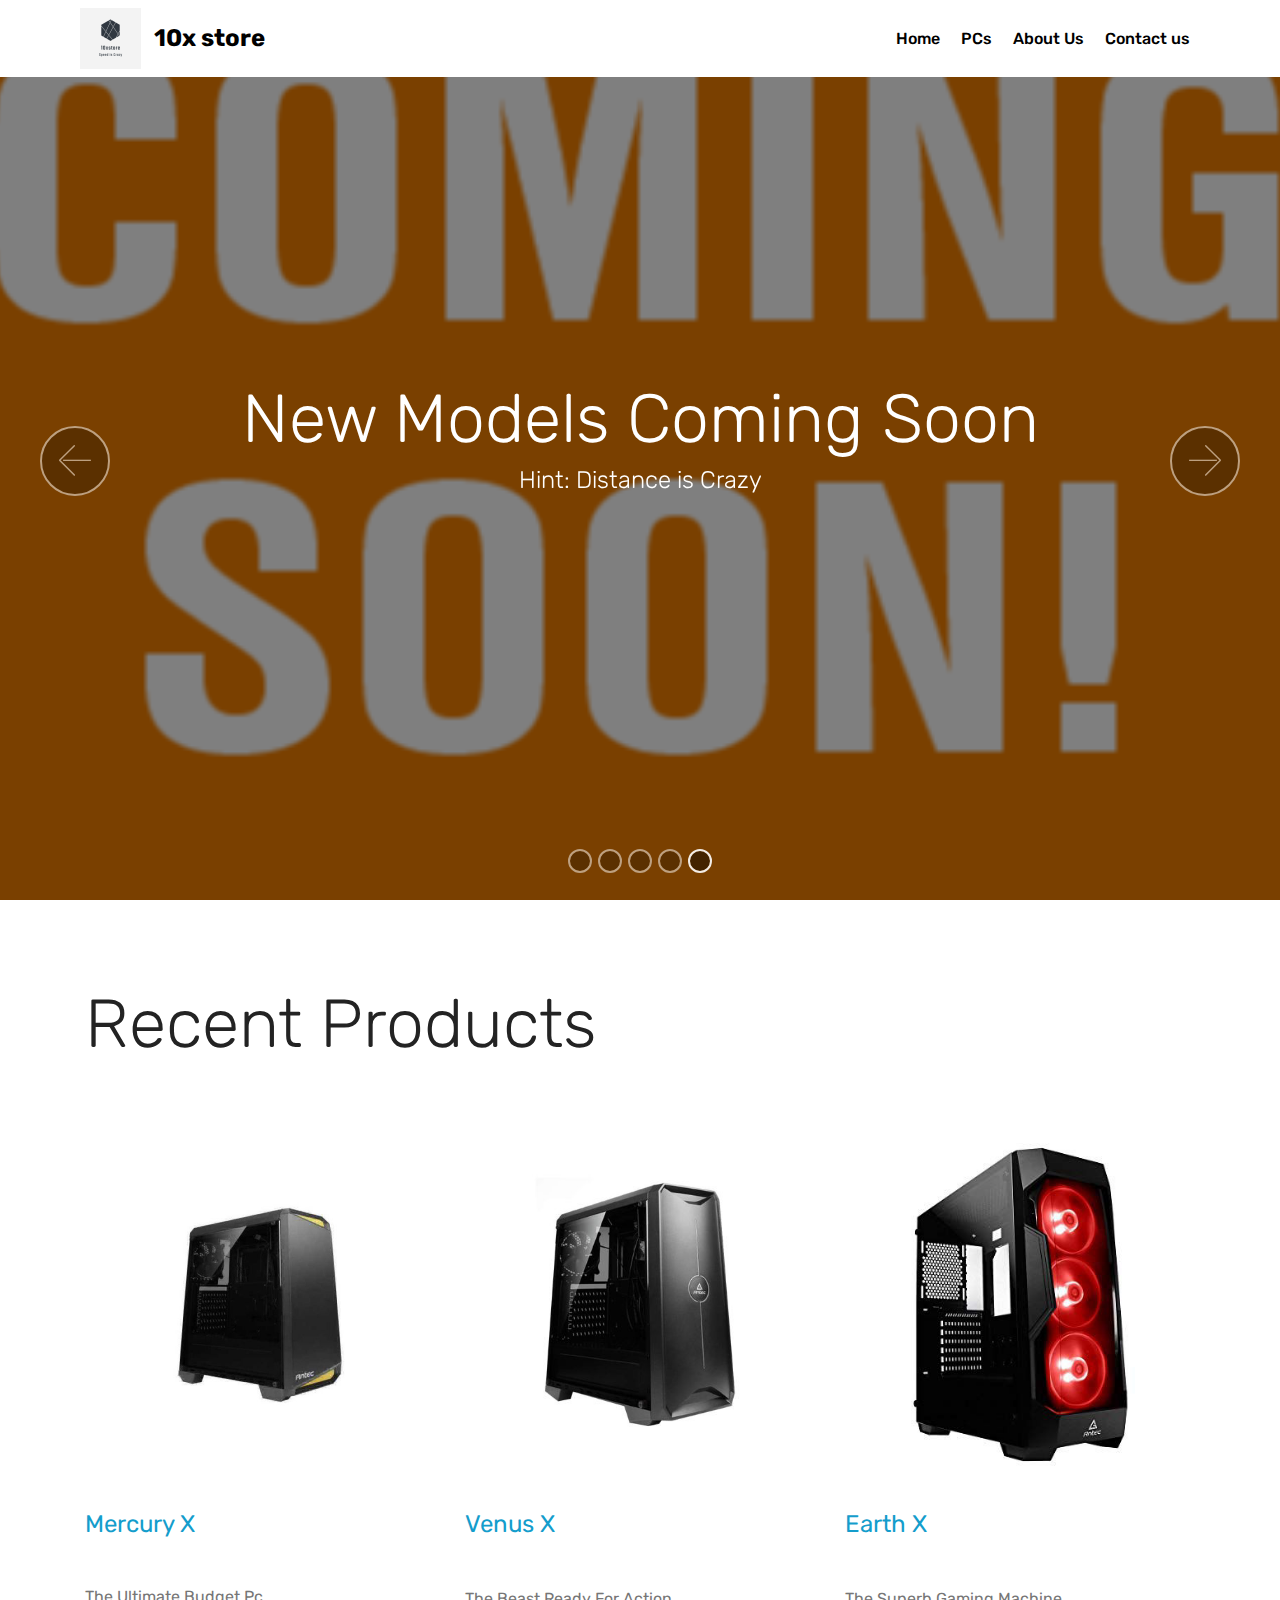
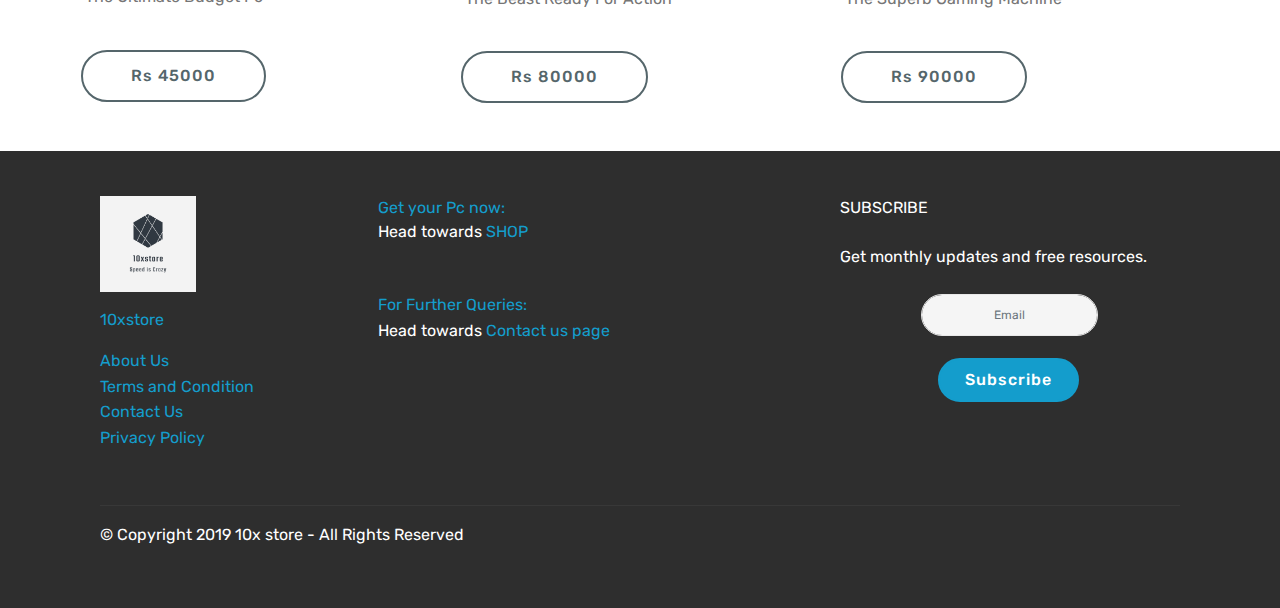
==== index.html @ 6cbdbdc9 "web1" ====
<!DOCTYPE html>
<html >
<head>
  <!-- Site made with Mobirise Website Builder v4.9.3, https://mobirise.com -->
  <meta charset="UTF-8">
  <meta http-equiv="X-UA-Compatible" content="IE=edge">
  <meta name="generator" content="Mobirise v4.9.3, mobirise.com">
  <meta name="viewport" content="width=device-width, initial-scale=1, minimum-scale=1">
  <link rel="shortcut icon" href="assets/images/logo-122x122.png" type="image/x-icon">
  <meta name="description" content="">
  <title>Home</title>
  <link rel="stylesheet" href="assets/web/assets/mobirise-icons/mobirise-icons.css">
  <link rel="stylesheet" href="assets/tether/tether.min.css">
  <link rel="stylesheet" href="assets/soundcloud-plugin/style.css">
  <link rel="stylesheet" href="assets/bootstrap/css/bootstrap.min.css">
  <link rel="stylesheet" href="assets/bootstrap/css/bootstrap-grid.min.css">
  <link rel="stylesheet" href="assets/bootstrap/css/bootstrap-reboot.min.css">
  <link rel="stylesheet" href="assets/dropdown/css/style.css">
  <link rel="stylesheet" href="assets/socicon/css/styles.css">
  <link rel="stylesheet" href="assets/theme/css/style.css">
  <link rel="stylesheet" href="assets/mobirise/css/mbr-additional.css" type="text/css">
  
  
  
</head>
<body>
  <section class="menu cid-ripRtc0VeC" once="menu" id="menu2-g">

    

    <nav class="navbar navbar-expand beta-menu navbar-dropdown align-items-center navbar-fixed-top navbar-toggleable-sm">
        <button class="navbar-toggler navbar-toggler-right" type="button" data-toggle="collapse" data-target="#navbarSupportedContent" aria-controls="navbarSupportedContent" aria-expanded="false" aria-label="Toggle navigation">
            <div class="hamburger">
                <span></span>
                <span></span>
                <span></span>
                <span></span>
            </div>
        </button>
        <div class="menu-logo">
            <div class="navbar-brand">
                <span class="navbar-logo">
                    
                        <img src="assets/images/logo-122x122.png" alt="Mobirise" title="" style="height: 3.8rem;">
                    
                </span>
                <span class="navbar-caption-wrap"><a class="navbar-caption text-black display-5" href="index.html">10x store</a></span>
            </div>
        </div>
        <div class="collapse navbar-collapse" id="navbarSupportedContent">
            <ul class="navbar-nav nav-dropdown nav-right" data-app-modern-menu="true"><li class="nav-item"><a class="nav-link link text-black display-4" href="index.html">Home</a></li><li class="nav-item"><a class="nav-link link text-black display-4" href="page6.html" target="_blank">PCs</a></li>
                <li class="nav-item">
                    <a class="nav-link link text-black display-4" href="page5.html" target="_blank">
                        About Us
                    </a>
                </li><li class="nav-item"><a class="nav-link link text-black display-4" href="page1.html" target="_blank">Contact us</a></li></ul>
            
        </div>
    </nav>
</section>

<section class="engine"><a href="https://mobirise.info/k">develop free website</a></section><section class="carousel slide cid-ripaLU50Ka" data-interval="false" id="slider1-1">

    

    <div class="full-screen"><div class="mbr-slider slide carousel" data-pause="true" data-keyboard="false" data-ride="false" data-interval="false"><ol class="carousel-indicators"><li data-app-prevent-settings="" data-target="#slider1-1" data-slide-to="0"></li><li data-app-prevent-settings="" data-target="#slider1-1" data-slide-to="1"></li><li data-app-prevent-settings="" data-target="#slider1-1" data-slide-to="2"></li><li data-app-prevent-settings="" data-target="#slider1-1" data-slide-to="3"></li><li data-app-prevent-settings="" data-target="#slider1-1" class=" active" data-slide-to="4"></li></ol><div class="carousel-inner" role="listbox"><div class="carousel-item slider-fullscreen-image" data-bg-video-slide="false" style="background-image: url(assets/images/mbr-1920x1826.jpg);"><div class="container container-slide"><div class="image_wrapper"><div class="mbr-overlay"></div><img src="assets/images/mbr-1920x1826.jpg"><div class="carousel-caption justify-content-center"><div class="col-10 align-center"><h2 class="mbr-fonts-style display-1">100% Satisfaction</h2><p class="lead mbr-text mbr-fonts-style display-5">We Satisfy You With The Best Of Us</p></div></div></div></div></div><div class="carousel-item slider-fullscreen-image" data-bg-video-slide="false" style="background-image: url(assets/images/61mbv4omt0l.-sx425-1-425x425.jpg);"><div class="container container-slide"><div class="image_wrapper"><div class="mbr-overlay"></div><img src="assets/images/61mbv4omt0l.-sx425-1-425x425.jpg"><div class="carousel-caption justify-content-center"><div class="col-10 align-left"><h2 class="mbr-fonts-style display-1">Earth X</h2><p class="lead mbr-text mbr-fonts-style display-5">The Superb Gaming Machine<br></p></div></div></div></div></div><div class="carousel-item slider-fullscreen-image" data-bg-video-slide="false" style="background-image: url(assets/images/nx100-3-600x600.jpg);"><div class="container container-slide"><div class="image_wrapper"><div class="mbr-overlay"></div><img src="assets/images/nx100-3-600x600.jpg"><div class="carousel-caption justify-content-center"><div class="col-10 align-right"><h2 class="mbr-fonts-style display-1">Mercury X</h2><p class="lead mbr-text mbr-fonts-style display-5">The Ultimate Budget Pc</p></div></div></div></div></div><div class="carousel-item slider-fullscreen-image" data-bg-video-slide="false" style="background-image: url(assets/images/nx200-1-500x500.jpg);"><div class="container container-slide"><div class="image_wrapper"><div class="mbr-overlay"></div><img src="assets/images/nx200-1-500x500.jpg"><div class="carousel-caption justify-content-center"><div class="col-10 align-center"><h2 class="mbr-fonts-style display-1">Venus X</h2><p class="lead mbr-text mbr-fonts-style display-5">The Beast Ready For Action</p></div></div></div></div></div><div class="carousel-item slider-fullscreen-image active" data-bg-video-slide="false" style="background-image: url(assets/images/image-coming-soon-1-475x475.png);"><div class="container container-slide"><div class="image_wrapper"><div class="mbr-overlay"></div><img src="assets/images/image-coming-soon-1-475x475.png"><div class="carousel-caption justify-content-center"><div class="col-10 align-center"><h2 class="mbr-fonts-style display-1">New Models Coming Soon</h2><p class="lead mbr-text mbr-fonts-style display-5">Hint: Distance is Crazy</p></div></div></div></div></div></div><a data-app-prevent-settings="" class="carousel-control carousel-control-prev" role="button" data-slide="prev" href="#slider1-1"><span aria-hidden="true" class="mbri-left mbr-iconfont"></span><span class="sr-only">Previous</span></a><a data-app-prevent-settings="" class="carousel-control carousel-control-next" role="button" data-slide="next" href="#slider1-1"><span aria-hidden="true" class="mbri-right mbr-iconfont"></span><span class="sr-only">Next</span></a></div></div>

</section>

<section class="services1 cid-ripUjF4jn1" id="services1-j">
    <!---->
    
    <!---->
    <!--Overlay-->
    
    <!--Container-->
    <div class="container">
        <div class="row justify-content-center">
            <!--Titles-->
            <div class="title pb-5 col-12">
                <h2 class="align-left pb-3 mbr-fonts-style display-1">Recent Products</h2>
                
            </div>
            <!--Card-1-->
            <div class="card col-12 col-md-6 col-lg-4">
                <div class="card-wrapper">
                    <div class="card-img">
                        <img src="assets/images/antec-nx100-atx-gaming-case-with-window-no-psu-12cm-rear-fan-black-yellow-highlights-700x700.jpg" alt="Mobirise" title="">
                    </div>
                    <div class="card-box pb-md-5">
                        <h4 class="card-title mbr-fonts-style display-5"><a href="page7.html">Mercury X</a><br><div><br></div></h4>
                        <p class="mbr-text mbr-fonts-style display-7">The Ultimate Budget Pc</p>
                        <!--Btn-->
                        <div class="mbr-section-btn align-left"><a href="page7.html" class="btn btn-warning-outline display-4">Rs 45000</a></div>
                    </div>
                </div>
            </div>
            <!--Card-2-->
            <div class="card col-12 col-md-6 col-lg-4">
                <div class="card-wrapper">
                    <div class="card-img">
                        <img src="assets/images/nx200-500x500.jpg" alt="Mobirise" title="">
                    </div>
                    <div class="card-box pb-md-5">
                        <h4 class="card-title mbr-fonts-style display-5"><a href="page13.html">Venus&nbsp;X</a></h4>
                        <p class="mbr-text mbr-fonts-style display-7"><br>The Beast Ready For Action</p>
                        <!--Btn-->
                        <div class="mbr-section-btn align-left"><a href="page13.html" class="btn btn-warning-outline display-4">Rs 80000</a></div>
                    </div>
                </div>
            </div>
            <!--Card-3-->
            <div class="card col-12 col-md-6 col-lg-4 last-child">
                <div class="card-wrapper">
                    <div class="card-img">
                        <img src="assets/images/61mbv4omt0l.-sx425-425x425.jpg" alt="Mobirise" title="">
                    </div>
                    <div class="card-box">
                        <h4 class="card-title mbr-fonts-style display-5"><a href="page14.html">Earth X</a></h4>
                        <p class="mbr-text mbr-fonts-style display-7"><br>The Superb Gaming Machine<br></p>
                        <!--Btn-->
                        <div class="mbr-section-btn align-left"><a href="page14.html" class="btn btn-warning-outline display-4">Rs 90000</a></div>
                    </div>
                </div>
            </div>
            <!--Card-4-->
            
        </div>
    </div>
</section>

<section class="footer4 cid-riCnZONbBT" id="footer4-2q">

    

    

    <div class="container">
        <div class="media-container-row content mbr-white">
            <div class="col-md-3 col-sm-4">
                <div class="mb-3 img-logo">
                    
                        <img src="assets/images/logo-172x172.png" alt="Mobirise" title="">
                    
                </div>
                <p class="mb-3 mbr-fonts-style foot-title display-7"><a href="index.html">10xstore</a></p>
                <p class="mbr-text mbr-fonts-style mbr-links-column display-7">
                    <a href="#" class="text-primary">About Us</a>
                    <br><a href="page2.html" class="text-primary">Terms and Condition</a>&nbsp;<br><a href="page1.html" class="text-primary">Contact Us</a><br><a href="page3.html" class="text-white"></a><a href="page3.html" class="text-primary">Privacy Policy</a></p>
            </div>
            <div class="col-md-4 col-sm-8">
                <p class="mb-4 foot-title mbr-fonts-style display-7"><a href="page6.html">Get your Pc now:</a><br>Head towards <a href="page6.html">SHOP&nbsp;</a><br><br></p>
                <p class="mbr-text mbr-fonts-style foot-text display-7"><a href="page1.html">For Further Queries:</a><br>Head towards <a href="page1.html">Contact us page</a></p>
            </div>
            <div class="col-md-4 offset-md-1 col-sm-12">
                <p class="mb-4 foot-title mbr-fonts-style display-7">
                    SUBSCRIBE
                </p>
                <p class="mbr-text mbr-fonts-style form-text display-7">
                    Get monthly updates and free resources.
                </p>
                <div class="media-container-column" data-form-type="formoid">
                    <div data-form-alert="" hidden="" class="align-center">Thanks for filling out the form!</div>

                    <form class="form-inline" action="https://mobirise.com/" method="post" data-form-title="Mobirise Form">
                        <input type="hidden" value="MrksA2bCjnc/pIGw3TuJ0Wx7PRki6qG12O8/eAky858NCOwyF0fdUaMY1ELigt2SjWTyFvlMOuxyJBgkO18YEoGz7yU5rEmIojloLIiLrNA5shUG7Cukjl9IaC0c4ImL" data-form-email="true">
                        <div class="form-group">
                            <input type="email" class="form-control input-sm input-inverse my-2" name="email" required="" data-form-field="Email" placeholder="Email" id="email-footer4-2q">
                        </div>
                        <div class="input-group-btn m-2">
                            <button href="" class="btn btn-primary display-4" type="submit" role="button">Subscribe</button>
                        </div>
                    </form>
                </div>
                <p class="mb-4 mbr-fonts-style foot-title display-7"><br><br></p>
                
            </div>
        </div>
        <div class="footer-lower">
            <div class="media-container-row">
                <div class="col-sm-12">
                    <hr>
                </div>
            </div>
            <div class="media-container-row mbr-white">
                <div class="col-sm-12 copyright">
                    <p class="mbr-text mbr-fonts-style display-7">
                        © Copyright 2019 10x store - All Rights Reserved
                    </p>
                </div>
            </div>
        </div>
    </div>
</section>


  <script src="assets/web/assets/jquery/jquery.min.js"></script>
  <script src="assets/popper/popper.min.js"></script>
  <script src="assets/tether/tether.min.js"></script>
  <script src="assets/bootstrap/js/bootstrap.min.js"></script>
  <script src="assets/touchswipe/jquery.touch-swipe.min.js"></script>
  <script src="assets/dropdown/js/script.min.js"></script>
  <script src="assets/ytplayer/jquery.mb.ytplayer.min.js"></script>
  <script src="assets/vimeoplayer/jquery.mb.vimeo_player.js"></script>
  <script src="assets/smoothscroll/smooth-scroll.js"></script>
  <script src="assets/bootstrapcarouselswipe/bootstrap-carousel-swipe.js"></script>
  <script src="assets/theme/js/script.js"></script>
  <script src="assets/slidervideo/script.js"></script>
  <script src="assets/formoid/formoid.min.js"></script>
  
  
</body>
</html>
---- assets/web/assets/mobirise-icons/mobirise-icons.css ----
@font-face {
  font-family: 'MobiriseIcons';
  src:  url('mobirise-icons.eot?spat4u');
  src:  url('mobirise-icons.eot?spat4u#iefix') format('embedded-opentype'),
    url('mobirise-icons.ttf?spat4u') format('truetype'),
    url('mobirise-icons.woff?spat4u') format('woff'),
    url('mobirise-icons.svg?spat4u#MobiriseIcons') format('svg');
  font-weight: normal;
  font-style: normal;
}

[class^="mbri-"], [class*=" mbri-"] {
  /* use !important to prevent issues with browser extensions that change fonts */
  font-family: MobiriseIcons !important;
  speak: none;
  font-style: normal;
  font-weight: normal;
  font-variant: normal;
  text-transform: none;
  line-height: 1;

  /* Better Font Rendering =========== */
  -webkit-font-smoothing: antialiased;
  -moz-osx-font-smoothing: grayscale;
}

.mbri-add-submenu:before {
  content: "\e900";
}
.mbri-alert:before {
  content: "\e901";
}
.mbri-align-center:before {
  content: "\e902";
}
.mbri-align-justify:before {
  content: "\e903";
}
.mbri-align-left:before {
  content: "\e904";
}
.mbri-align-right:before {
  content: "\e905";
}
.mbri-android:before {
  content: "\e906";
}
.mbri-apple:before {
  content: "\e907";
}
.mbri-arrow-down:before {
  content: "\e908";
}
.mbri-arrow-next:before {
  content: "\e909";
}
.mbri-arrow-prev:before {
  content: "\e90a";
}
.mbri-arrow-up:before {
  content: "\e90b";
}
.mbri-bold:before {
  content: "\e90c";
}
.mbri-bookmark:before {
  content: "\e90d";
}
.mbri-bootstrap:before {
  content: "\e90e";
}
.mbri-briefcase:before {
  content: "\e90f";
}
.mbri-browse:before {
  content: "\e910";
}
.mbri-bulleted-list:before {
  content: "\e911";
}
.mbri-calendar:before {
  content: "\e912";
}
.mbri-camera:before {
  content: "\e913";
}
.mbri-cart-add:before {
  content: "\e914";
}
.mbri-cart-full:before {
  content: "\e915";
}
.mbri-cash:before {
  content: "\e916";
}
.mbri-change-style:before {
  content: "\e917";
}
.mbri-chat:before {
  content: "\e918";
}
.mbri-clock:before {
  content: "\e919";
}
.mbri-close:before {
  content: "\e91a";
}
.mbri-cloud:before {
  content: "\e91b";
}
.mbri-code:before {
  content: "\e91c";
}
.mbri-contact-form:before {
  content: "\e91d";
}
.mbri-credit-card:before {
  content: "\e91e";
}
.mbri-cursor-click:before {
  content: "\e91f";
}
.mbri-cust-feedback:before {
  content: "\e920";
}
.mbri-database:before {
  content: "\e921";
}
.mbri-delivery:before {
  content: "\e922";
}
.mbri-desktop:before {
  content: "\e923";
}
.mbri-devices:before {
  content: "\e924";
}
.mbri-down:before {
  content: "\e925";
}
.mbri-download:before {
  content: "\e989";
}
.mbri-drag-n-drop:before {
  content: "\e927";
}
.mbri-drag-n-drop2:before {
  content: "\e928";
}
.mbri-edit:before {
  content: "\e929";
}
.mbri-edit2:before {
  content: "\e92a";
}
.mbri-error:before {
  content: "\e92b";
}
.mbri-extension:before {
  content: "\e92c";
}
.mbri-features:before {
  content: "\e92d";
}
.mbri-file:before {
  content: "\e92e";
}
.mbri-flag:before {
  content: "\e92f";
}
.mbri-folder:before {
  content: "\e930";
}
.mbri-gift:before {
  content: "\e931";
}
.mbri-github:before {
  content: "\e932";
}
.mbri-globe:before {
  content: "\e933";
}
.mbri-globe-2:before {
  content: "\e934";
}
.mbri-growing-chart:before {
  content: "\e935";
}
.mbri-hearth:before {
  content: "\e936";
}
.mbri-help:before {
  content: "\e937";
}
.mbri-home:before {
  content: "\e938";
}
.mbri-hot-cup:before {
  content: "\e939";
}
.mbri-idea:before {
  content: "\e93a";
}
.mbri-image-gallery:before {
  content: "\e93b";
}
.mbri-image-slider:before {
  content: "\e93c";
}
.mbri-info:before {
  content: "\e93d";
}
.mbri-italic:before {
  content: "\e93e";
}
.mbri-key:before {
  content: "\e93f";
}
.mbri-laptop:before {
  content: "\e940";
}
.mbri-layers:before {
  content: "\e941";
}
.mbri-left-right:before {
  content: "\e942";
}
.mbri-left:before {
  content: "\e943";
}
.mbri-letter:before {
  content: "\e944";
}
.mbri-like:before {
  content: "\e945";
}
.mbri-link:before {
  content: "\e946";
}
.mbri-lock:before {
  content: "\e947";
}
.mbri-login:before {
  content: "\e948";
}
.mbri-logout:before {
  content: "\e949";
}
.mbri-magic-stick:before {
  content: "\e94a";
}
.mbri-map-pin:before {
  content: "\e94b";
}
.mbri-menu:before {
  content: "\e94c";
}
.mbri-mobile:before {
  content: "\e94d";
}
.mbri-mobile2:before {
  content: "\e94e";
}
.mbri-mobirise:before {
  content: "\e94f";
}
.mbri-more-horizontal:before {
  content: "\e950";
}
.mbri-more-vertical:before {
  content: "\e951";
}
.mbri-music:before {
  content: "\e952";
}
.mbri-new-file:before {
  content: "\e953";
}
.mbri-numbered-list:before {
  content: "\e954";
}
.mbri-opened-folder:before {
  content: "\e955";
}
.mbri-pages:before {
  content: "\e956";
}
.mbri-paper-plane:before {
  content: "\e957";
}
.mbri-paperclip:before {
  content: "\e958";
}
.mbri-photo:before {
  content: "\e959";
}
.mbri-photos:before {
  content: "\e95a";
}
.mbri-pin:before {
  content: "\e95b";
}
.mbri-play:before {
  content: "\e95c";
}
.mbri-plus:before {
  content: "\e95d";
}
.mbri-preview:before {
  content: "\e95e";
}
.mbri-print:before {
  content: "\e95f";
}
.mbri-protect:before {
  content: "\e960";
}
.mbri-question:before {
  content: "\e961";
}
.mbri-quote-left:before {
  content: "\e962";
}
.mbri-quote-right:before {
  content: "\e963";
}
.mbri-refresh:before {
  content: "\e964";
}
.mbri-responsive:before {
  content: "\e965";
}
.mbri-right:before {
  content: "\e966";
}
.mbri-rocket:before {
  content: "\e967";
}
.mbri-sad-face:before {
  content: "\e968";
}
.mbri-sale:before {
  content: "\e969";
}
.mbri-save:before {
  content: "\e96a";
}
.mbri-search:before {
  content: "\e96b";
}
.mbri-setting:before {
  content: "\e96c";
}
.mbri-setting2:before {
  content: "\e96d";
}
.mbri-setting3:before {
  content: "\e96e";
}
.mbri-share:before {
  content: "\e96f";
}
.mbri-shopping-bag:before {
  content: "\e970";
}
.mbri-shopping-basket:before {
  content: "\e971";
}
.mbri-shopping-cart:before {
  content: "\e972";
}
.mbri-sites:before {
  content: "\e973";
}
.mbri-smile-face:before {
  content: "\e974";
}
.mbri-speed:before {
  content: "\e975";
}
.mbri-star:before {
  content: "\e976";
}
.mbri-success:before {
  content: "\e977";
}
.mbri-sun:before {
  content: "\e978";
}
.mbri-sun2:before {
  content: "\e979";
}
.mbri-tablet:before {
  content: "\e97a";
}
.mbri-tablet-vertical:before {
  content: "\e97b";
}
.mbri-target:before {
  content: "\e97c";
}
.mbri-timer:before {
  content: "\e97d";
}
.mbri-to-ftp:before {
  content: "\e97e";
}
.mbri-to-local-drive:before {
  content: "\e97f";
}
.mbri-touch-swipe:before {
  content: "\e980";
}
.mbri-touch:before {
  content: "\e981";
}
.mbri-trash:before {
  content: "\e982";
}
.mbri-underline:before {
  content: "\e983";
}
.mbri-unlink:before {
  content: "\e984";
}
.mbri-unlock:before {
  content: "\e985";
}
.mbri-up-down:before {
  content: "\e986";
}
.mbri-up:before {
  content: "\e987";
}
.mbri-update:before {
  content: "\e988";
}
.mbri-upload:before {
 content: "\e926"; 
}
.mbri-user:before {
  content: "\e98a";
}
.mbri-user2:before {
  content: "\e98b";
}
.mbri-users:before {
  content: "\e98c";
}
.mbri-video:before {
  content: "\e98d";
}
.mbri-video-play:before {
  content: "\e98e";
}
.mbri-watch:before {
  content: "\e98f";
}
.mbri-website-theme:before {
  content: "\e990";
}
.mbri-wifi:before {
  content: "\e991";
}
.mbri-windows:before {
  content: "\e992";
}
.mbri-zoom-out:before {
  content: "\e993";
}
.mbri-redo:before {
  content: "\e994";
}
.mbri-undo:before {
  content: "\e995";
}
---- assets/soundcloud-plugin/style.css ----
.addons-container {
  position: relative;
  margin-left: auto;
  margin-right: auto;
  padding-right: 15px;
  padding-left: 15px; }
  @media (min-width: 576px) {
    .addons-container {
      padding-right: 15px;
      padding-left: 15px; } }
  @media (min-width: 768px) {
    .addons-container {
      padding-right: 15px;
      padding-left: 15px; } }
  @media (min-width: 992px) {
    .addons-container {
      padding-right: 15px;
      padding-left: 15px; } }
  @media (min-width: 1200px) {
    .addons-container {
      padding-right: 15px;
      padding-left: 15px; } }
  @media (min-width: 576px) {
    .addons-container {
      width: 540px;
      max-width: 100%; } }
  @media (min-width: 768px) {
    .addons-container {
      width: 720px;
      max-width: 100%; } }
  @media (min-width: 992px) {
    .addons-container {
      width: 960px;
      max-width: 100%; } }
  @media (min-width: 1200px) {
    .addons-container {
      width: 1140px;
      max-width: 100%; } }

.addons-container-inner{
    position: relative;
    width: 100%;
    min-height: 1px;
    padding-right: 15px;
    padding-left: 15px;
}
@media (min-width: 567px) {
    .addons-container-inner{
        -ms-flex: 0 0 66.666667%;
        flex: 0 0 66.666667%;
        max-width: 66.666667%;
    }
}
.addons-row{
    display: flex;
    justify-content:center;
}
---- assets/dropdown/css/style.css ----
.navbar-dropdown {
  left: 0;
  padding: 0;
  position: absolute;
  right: 0;
  top: 0;
  transition: all 0.45s ease;
  z-index: 1030;
  background: #282828; }
  .navbar-dropdown .navbar-logo {
    margin-right: 0.8rem;
    transition: margin 0.3s ease-in-out;
    vertical-align: middle; }
    .navbar-dropdown .navbar-logo img {
      height: 3.125rem;
      transition: all 0.3s ease-in-out; }
    .navbar-dropdown .navbar-logo.mbr-iconfont {
      font-size: 3.125rem;
      line-height: 3.125rem; }
  .navbar-dropdown .navbar-caption {
    font-weight: 700;
    white-space: normal;
    vertical-align: -4px;
    line-height: 3.125rem !important; }
    .navbar-dropdown .navbar-caption, .navbar-dropdown .navbar-caption:hover {
      color: inherit;
      text-decoration: none; }
  .navbar-dropdown .mbr-iconfont + .navbar-caption {
    vertical-align: -1px; }
  .navbar-dropdown.navbar-fixed-top {
    position: fixed; }
  .navbar-dropdown .navbar-brand span {
    vertical-align: -4px; }
  .navbar-dropdown.bg-color.transparent {
    background: none; }
  .navbar-dropdown.navbar-short .navbar-brand {
    padding: 0.625rem 0; }
    .navbar-dropdown.navbar-short .navbar-brand span {
      vertical-align: -1px; }
  .navbar-dropdown.navbar-short .navbar-caption {
    line-height: 2.375rem !important;
    vertical-align: -2px; }
  .navbar-dropdown.navbar-short .navbar-logo {
    margin-right: 0.5rem; }
    .navbar-dropdown.navbar-short .navbar-logo img {
      height: 2.375rem; }
    .navbar-dropdown.navbar-short .navbar-logo.mbr-iconfont {
      font-size: 2.375rem;
      line-height: 2.375rem; }
  .navbar-dropdown.navbar-short .mbr-table-cell {
    height: 3.625rem; }
  .navbar-dropdown .navbar-close {
    left: 0.6875rem;
    position: fixed;
    top: 0.75rem;
    z-index: 1000; }
  .navbar-dropdown .hamburger-icon {
    content: "";
    display: inline-block;
    vertical-align: middle;
    width: 16px;
    -webkit-box-shadow: 0 -6px 0 1px #282828,0 0 0 1px #282828,0 6px 0 1px #282828;
    -moz-box-shadow: 0 -6px 0 1px #282828,0 0 0 1px #282828,0 6px 0 1px #282828;
    box-shadow: 0 -6px 0 1px #282828,0 0 0 1px #282828,0 6px 0 1px #282828; }

.dropdown-menu .dropdown-toggle[data-toggle="dropdown-submenu"]::after {
  border-bottom: 0.35em solid transparent;
  border-left: 0.35em solid;
  border-right: 0;
  border-top: 0.35em solid transparent;
  margin-left: 0.3rem; }

.dropdown-menu .dropdown-item:focus {
  outline: 0; }

.nav-dropdown {
  font-size: 0.75rem;
  font-weight: 500;
  height: auto !important; }
  .nav-dropdown .nav-btn {
    padding-left: 1rem; }
  .nav-dropdown .link {
    margin: .667em 1.667em;
    font-weight: 500;
    padding: 0;
    transition: color .2s ease-in-out; }
    .nav-dropdown .link.dropdown-toggle {
      margin-right: 2.583em; }
      .nav-dropdown .link.dropdown-toggle::after {
        margin-left: .25rem;
        border-top: 0.35em solid;
        border-right: 0.35em solid transparent;
        border-left: 0.35em solid transparent;
        border-bottom: 0; }
      .nav-dropdown .link.dropdown-toggle[aria-expanded="true"] {
        margin: 0;
        padding: 0.667em 3.263em  0.667em 1.667em; }
  .nav-dropdown .link::after,
  .nav-dropdown .dropdown-item::after {
    color: inherit; }
  .nav-dropdown .btn {
    font-size: 0.75rem;
    font-weight: 700;
    letter-spacing: 0;
    margin-bottom: 0;
    padding-left: 1.25rem;
    padding-right: 1.25rem; }
  .nav-dropdown .dropdown-menu {
    border-radius: 0;
    border: 0;
    left: 0;
    margin: 0;
    padding-bottom: 1.25rem;
    padding-top: 1.25rem;
    position: relative; }
  .nav-dropdown .dropdown-submenu {
    margin-left: 0.125rem;
    top: 0; }
  .nav-dropdown .dropdown-item {
    font-weight: 500;
    line-height: 2;
    padding: 0.3846em 4.615em 0.3846em 1.5385em;
    position: relative;
    transition: color .2s ease-in-out, background-color .2s ease-in-out; }
    .nav-dropdown .dropdown-item::after {
      margin-top: -0.3077em;
      position: absolute;
      right: 1.1538em;
      top: 50%; }
    .nav-dropdown .dropdown-item:focus, .nav-dropdown .dropdown-item:hover {
      background: none; }

@media (max-width: 767px) {
  .nav-dropdown.navbar-toggleable-sm {
    bottom: 0;
    display: none;
    left: 0;
    overflow-x: hidden;
    position: fixed;
    top: 0;
    transform: translateX(-100%);
    -ms-transform: translateX(-100%);
    -webkit-transform: translateX(-100%);
    width: 18.75rem;
    z-index: 999; } }
.nav-dropdown.navbar-toggleable-xl {
  bottom: 0;
  display: none;
  left: 0;
  overflow-x: hidden;
  position: fixed;
  top: 0;
  transform: translateX(-100%);
  -ms-transform: translateX(-100%);
  -webkit-transform: translateX(-100%);
  width: 18.75rem;
  z-index: 999; }

.nav-dropdown-sm {
  display: block !important;
  overflow-x: hidden;
  overflow: auto;
  padding-top: 3.875rem; }
  .nav-dropdown-sm::after {
    content: "";
    display: block;
    height: 3rem;
    width: 100%; }
  .nav-dropdown-sm.collapse.in ~ .navbar-close {
    display: block !important; }
  .nav-dropdown-sm.collapsing, .nav-dropdown-sm.collapse.in {
    transform: translateX(0);
    -ms-transform: translateX(0);
    -webkit-transform: translateX(0);
    transition: all 0.25s ease-out;
    -webkit-transition: all 0.25s ease-out;
    background: #282828; }
  .nav-dropdown-sm.collapsing[aria-expanded="false"] {
    transform: translateX(-100%);
    -ms-transform: translateX(-100%);
    -webkit-transform: translateX(-100%); }
  .nav-dropdown-sm .nav-item {
    display: block;
    margin-left: 0 !important;
    padding-left: 0; }
  .nav-dropdown-sm .link,
  .nav-dropdown-sm .dropdown-item {
    border-top: 1px dotted rgba(255, 255, 255, 0.1);
    font-size: 0.8125rem;
    line-height: 1.6;
    margin: 0 !important;
    padding: 0.875rem 2.4rem 0.875rem 1.5625rem !important;
    position: relative;
    white-space: normal; }
    .nav-dropdown-sm .link:focus, .nav-dropdown-sm .link:hover,
    .nav-dropdown-sm .dropdown-item:focus,
    .nav-dropdown-sm .dropdown-item:hover {
      background: rgba(0, 0, 0, 0.2) !important;
      color: #c0a375; }
  .nav-dropdown-sm .nav-btn {
    position: relative;
    padding: 1.5625rem 1.5625rem 0 1.5625rem; }
    .nav-dropdown-sm .nav-btn::before {
      border-top: 1px dotted rgba(255, 255, 255, 0.1);
      content: "";
      left: 0;
      position: absolute;
      top: 0;
      width: 100%; }
    .nav-dropdown-sm .nav-btn + .nav-btn {
      padding-top: 0.625rem; }
      .nav-dropdown-sm .nav-btn + .nav-btn::before {
        display: none; }
  .nav-dropdown-sm .btn {
    padding: 0.625rem 0; }
  .nav-dropdown-sm .dropdown-toggle[data-toggle="dropdown-submenu"]::after {
    margin-left: .25rem;
    border-top: 0.35em solid;
    border-right: 0.35em solid transparent;
    border-left: 0.35em solid transparent;
    border-bottom: 0; }
  .nav-dropdown-sm .dropdown-toggle[data-toggle="dropdown-submenu"][aria-expanded="true"]::after {
    border-top: 0;
    border-right: 0.35em solid transparent;
    border-left: 0.35em solid transparent;
    border-bottom: 0.35em solid; }
  .nav-dropdown-sm .dropdown-menu {
    margin: 0;
    padding: 0;
    position: relative;
    top: 0;
    left: 0;
    width: 100%;
    border: 0;
    float: none;
    border-radius: 0;
    background: none; }
  .nav-dropdown-sm .dropdown-submenu {
    left: 100%;
    margin-left: 0.125rem;
    margin-top: -1.25rem;
    top: 0; }

.navbar-toggleable-sm .nav-dropdown .dropdown-menu {
  position: absolute; }

.navbar-toggleable-sm .nav-dropdown .dropdown-submenu {
  left: 100%;
  margin-left: 0.125rem;
  margin-top: -1.25rem;
  top: 0; }

.navbar-toggleable-sm.opened .nav-dropdown .dropdown-menu {
  position: relative; }

.navbar-toggleable-sm.opened .nav-dropdown .dropdown-submenu {
  left: 0;
  margin-left: 00rem;
  margin-top: 0rem;
  top: 0; }

.is-builder .nav-dropdown.collapsing {
  transition: none !important; }

/*# sourceMappingURL=style.css.map */
---- assets/socicon/css/styles.css ----
@charset "UTF-8";

@font-face {
  font-family: "socicon";
  src:url("../fonts/socicon.eot");
  src:url("../fonts/socicon.eot?#iefix") format("embedded-opentype"),
    url("../fonts/socicon.woff") format("woff"),
    url("../fonts/socicon.ttf") format("truetype"),
    url("../fonts/socicon.svg#socicon") format("svg");
  font-weight: normal;
  font-style: normal;

}

[data-icon]:before {
  font-family: "socicon" !important;
  content: attr(data-icon);
  font-style: normal !important;
  font-weight: normal !important;
  font-variant: normal !important;
  text-transform: none !important;
  speak: none;
  line-height: 1;
  -webkit-font-smoothing: antialiased;
  -moz-osx-font-smoothing: grayscale;
}

[class^="socicon-"]:before,
[class*=" socicon-"]:before {
  font-family: "socicon" !important;
  font-style: normal !important;
  font-weight: normal !important;
  font-variant: normal !important;
  text-transform: none !important;
  speak: none;
  line-height: 1;
  -webkit-font-smoothing: antialiased;
  -moz-osx-font-smoothing: grayscale;
}

.socicon-modelmayhem:before {
  content: "\e000";
}
.socicon-mixcloud:before {
  content: "\e001";
}
.socicon-drupal:before {
  content: "\e002";
}
.socicon-swarm:before {
  content: "\e003";
}
.socicon-istock:before {
  content: "\e004";
}
.socicon-yammer:before {
  content: "\e005";
}
.socicon-ello:before {
  content: "\e006";
}
.socicon-stackoverflow:before {
  content: "\e007";
}
.socicon-persona:before {
  content: "\e008";
}
.socicon-triplej:before {
  content: "\e009";
}
.socicon-houzz:before {
  content: "\e00a";
}
.socicon-rss:before {
  content: "\e00b";
}
.socicon-paypal:before {
  content: "\e00c";
}
.socicon-odnoklassniki:before {
  content: "\e00d";
}
.socicon-airbnb:before {
  content: "\e00e";
}
.socicon-periscope:before {
  content: "\e00f";
}
.socicon-outlook:before {
  content: "\e010";
}
.socicon-coderwall:before {
  content: "\e011";
}
.socicon-tripadvisor:before {
  content: "\e012";
}
.socicon-appnet:before {
  content: "\e013";
}
.socicon-goodreads:before {
  content: "\e014";
}
.socicon-tripit:before {
  content: "\e015";
}
.socicon-lanyrd:before {
  content: "\e016";
}
.socicon-slideshare:before {
  content: "\e017";
}
.socicon-buffer:before {
  content: "\e018";
}
.socicon-disqus:before {
  content: "\e019";
}
.socicon-vkontakte:before {
  content: "\e01a";
}
.socicon-whatsapp:before {
  content: "\e01b";
}
.socicon-patreon:before {
  content: "\e01c";
}
.socicon-storehouse:before {
  content: "\e01d";
}
.socicon-pocket:before {
  content: "\e01e";
}
.socicon-mail:before {
  content: "\e01f";
}
.socicon-blogger:before {
  content: "\e020";
}
.socicon-technorati:before {
  content: "\e021";
}
.socicon-reddit:before {
  content: "\e022";
}
.socicon-dribbble:before {
  content: "\e023";
}
.socicon-stumbleupon:before {
  content: "\e024";
}
.socicon-digg:before {
  content: "\e025";
}
.socicon-envato:before {
  content: "\e026";
}
.socicon-behance:before {
  content: "\e027";
}
.socicon-delicious:before {
  content: "\e028";
}
.socicon-deviantart:before {
  content: "\e029";
}
.socicon-forrst:before {
  content: "\e02a";
}
.socicon-play:before {
  content: "\e02b";
}
.socicon-zerply:before {
  content: "\e02c";
}
.socicon-wikipedia:before {
  content: "\e02d";
}
.socicon-apple:before {
  content: "\e02e";
}
.socicon-flattr:before {
  content: "\e02f";
}
.socicon-github:before {
  content: "\e030";
}
.socicon-renren:before {
  content: "\e031";
}
.socicon-friendfeed:before {
  content: "\e032";
}
.socicon-newsvine:before {
  content: "\e033";
}
.socicon-identica:before {
  content: "\e034";
}
.socicon-bebo:before {
  content: "\e035";
}
.socicon-zynga:before {
  content: "\e036";
}
.socicon-steam:before {
  content: "\e037";
}
.socicon-xbox:before {
  content: "\e038";
}
.socicon-windows:before {
  content: "\e039";
}
.socicon-qq:before {
  content: "\e03a";
}
.socicon-douban:before {
  content: "\e03b";
}
.socicon-meetup:before {
  content: "\e03c";
}
.socicon-playstation:before {
  content: "\e03d";
}
.socicon-android:before {
  content: "\e03e";
}
.socicon-snapchat:before {
  content: "\e03f";
}
.socicon-twitter:before {
  content: "\e040";
}
.socicon-facebook:before {
  content: "\e041";
}
.socicon-googleplus:before {
  content: "\e042";
}
.socicon-pinterest:before {
  content: "\e043";
}
.socicon-foursquare:before {
  content: "\e044";
}
.socicon-yahoo:before {
  content: "\e045";
}
.socicon-skype:before {
  content: "\e046";
}
.socicon-yelp:before {
  content: "\e047";
}
.socicon-feedburner:before {
  content: "\e048";
}
.socicon-linkedin:before {
  content: "\e049";
}
.socicon-viadeo:before {
  content: "\e04a";
}
.socicon-xing:before {
  content: "\e04b";
}
.socicon-myspace:before {
  content: "\e04c";
}
.socicon-soundcloud:before {
  content: "\e04d";
}
.socicon-spotify:before {
  content: "\e04e";
}
.socicon-grooveshark:before {
  content: "\e04f";
}
.socicon-lastfm:before {
  content: "\e050";
}
.socicon-youtube:before {
  content: "\e051";
}
.socicon-vimeo:before {
  content: "\e052";
}
.socicon-dailymotion:before {
  content: "\e053";
}
.socicon-vine:before {
  content: "\e054";
}
.socicon-flickr:before {
  content: "\e055";
}
.socicon-500px:before {
  content: "\e056";
}
.socicon-wordpress:before {
  content: "\e058";
}
.socicon-tumblr:before {
  content: "\e059";
}
.socicon-twitch:before {
  content: "\e05a";
}
.socicon-8tracks:before {
  content: "\e05b";
}
.socicon-amazon:before {
  content: "\e05c";
}
.socicon-icq:before {
  content: "\e05d";
}
.socicon-smugmug:before {
  content: "\e05e";
}
.socicon-ravelry:before {
  content: "\e05f";
}
.socicon-weibo:before {
  content: "\e060";
}
.socicon-baidu:before {
  content: "\e061";
}
.socicon-angellist:before {
  content: "\e062";
}
.socicon-ebay:before {
  content: "\e063";
}
.socicon-imdb:before {
  content: "\e064";
}
.socicon-stayfriends:before {
  content: "\e065";
}
.socicon-residentadvisor:before {
  content: "\e066";
}
.socicon-google:before {
  content: "\e067";
}
.socicon-yandex:before {
  content: "\e068";
}
.socicon-sharethis:before {
  content: "\e069";
}
.socicon-bandcamp:before {
  content: "\e06a";
}
.socicon-itunes:before {
  content: "\e06b";
}
.socicon-deezer:before {
  content: "\e06c";
}
.socicon-telegram:before {
  content: "\e06e";
}
.socicon-openid:before {
  content: "\e06f";
}
.socicon-amplement:before {
  content: "\e070";
}
.socicon-viber:before {
  content: "\e071";
}
.socicon-zomato:before {
  content: "\e072";
}
.socicon-draugiem:before {
  content: "\e074";
}
.socicon-endomodo:before {
  content: "\e075";
}
.socicon-filmweb:before {
  content: "\e076";
}
.socicon-stackexchange:before {
  content: "\e077";
}
.socicon-wykop:before {
  content: "\e078";
}
.socicon-teamspeak:before {
  content: "\e079";
}
.socicon-teamviewer:before {
  content: "\e07a";
}
.socicon-ventrilo:before {
  content: "\e07b";
}
.socicon-younow:before {
  content: "\e07c";
}
.socicon-raidcall:before {
  content: "\e07d";
}
.socicon-mumble:before {
  content: "\e07e";
}
.socicon-medium:before {
  content: "\e06d";
}
.socicon-bebee:before {
  content: "\e07f";
}
.socicon-hitbox:before {
  content: "\e080";
}
.socicon-reverbnation:before {
  content: "\e081";
}
.socicon-formulr:before {
  content: "\e082";
}
.socicon-instagram:before {
  content: "\e057";
}
.socicon-battlenet:before {
  content: "\e083";
}
.socicon-chrome:before {
  content: "\e084";
}
.socicon-discord:before {
  content: "\e086";
}
.socicon-issuu:before {
  content: "\e087";
}
.socicon-macos:before {
  content: "\e088";
}
.socicon-firefox:before {
  content: "\e089";
}
.socicon-opera:before {
  content: "\e08d";
}
.socicon-keybase:before {
  content: "\e090";
}
.socicon-alliance:before {
  content: "\e091";
}
.socicon-livejournal:before {
  content: "\e092";
}
.socicon-googlephotos:before {
  content: "\e093";
}
.socicon-horde:before {
  content: "\e094";
}
.socicon-etsy:before {
  content: "\e095";
}
.socicon-zapier:before {
  content: "\e096";
}
.socicon-google-scholar:before {
  content: "\e097";
}
.socicon-researchgate:before {
  content: "\e098";
}
.socicon-wechat:before {
  content: "\e099";
}
.socicon-strava:before {
  content: "\e09a";
}
.socicon-line:before {
  content: "\e09b";
}
.socicon-lyft:before {
  content: "\e09c";
}
.socicon-uber:before {
  content: "\e09d";
}
.socicon-songkick:before {
  content: "\e09e";
}
.socicon-viewbug:before {
  content: "\e09f";
}
.socicon-googlegroups:before {
  content: "\e0a0";
}
.socicon-quora:before {
  content: "\e073";
}
.socicon-diablo:before {
  content: "\e085";
}
.socicon-blizzard:before {
  content: "\e0a1";
}
.socicon-hearthstone:before {
  content: "\e08b";
}
.socicon-heroes:before {
  content: "\e08a";
}
.socicon-overwatch:before {
  content: "\e08c";
}
.socicon-warcraft:before {
  content: "\e08e";
}
.socicon-starcraft:before {
  content: "\e08f";
}
.socicon-beam:before {
  content: "\e0a2";
}
.socicon-curse:before {
  content: "\e0a3";
}
.socicon-player:before {
  content: "\e0a4";
}
.socicon-streamjar:before {
  content: "\e0a5";
}
.socicon-nintendo:before {
  content: "\e0a6";
}
.socicon-hellocoton:before {
  content: "\e0a7";
}
---- assets/theme/css/style.css ----
/*!
 * Mobirise v4 theme (https://mobirise.com/)
 * Copyright 2017 Mobirise
 */
section {
  background-color: #eeeeee; }

section,
.container,
.container-fluid {
  position: relative;
  word-wrap: break-word; }

a.mbr-iconfont:hover {
  text-decoration: none; }

.article .lead p, .article .lead ul, .article .lead ol, .article .lead pre, .article .lead blockquote {
  margin-bottom: 0; }

a {
  font-style: normal;
  font-weight: 400;
  cursor: pointer; }
  a, a:hover {
    text-decoration: none; }

figure {
  margin-bottom: 0; }

body {
  color: #232323; }

h1, h2, h3, h4, h5, h6,
.h1, .h2, .h3, .h4, .h5, .h6,
.display-1, .display-2, .display-3, .display-4 {
  line-height: 1;
  word-break: break-word;
  word-wrap: break-word; }

b, strong {
  font-weight: bold; }

blockquote {
  padding: 10px 0 10px 20px;
  position: relative;
  border-left: 2px solid;
  border-color: #ff3366; }

input:-webkit-autofill, input:-webkit-autofill:hover, input:-webkit-autofill:focus, input:-webkit-autofill:active {
  transition-delay: 9999s;
  transition-property: background-color, color; }

textarea[type="hidden"] {
  display: none; }

body {
  position: relative; }

section {
  background-position: 50% 50%;
  background-repeat: no-repeat;
  background-size: cover; }
  section .mbr-background-video,
  section .mbr-background-video-preview {
    position: absolute;
    bottom: 0;
    left: 0;
    right: 0;
    top: 0; }

.hidden {
  visibility: hidden; }

.mbr-z-index20 {
  z-index: 20; }

/*! Base colors */
.mbr-white {
  color: #ffffff; }

.mbr-black {
  color: #000000; }

.mbr-bg-white {
  background-color: #ffffff; }

.mbr-bg-black {
  background-color: #000000; }

/*! Text-aligns */
.align-left {
  text-align: left; }

.align-center {
  text-align: center; }

.align-right {
  text-align: right; }

@media (max-width: 767px) {
  .align-left, .align-center, .align-right, .mbr-section-btn, .mbr-section-title {
    text-align: center; } }
/*! Font-weight  */
.mbr-light {
  font-weight: 300; }

.mbr-regular {
  font-weight: 400; }

.mbr-semibold {
  font-weight: 500; }

.mbr-bold {
  font-weight: 700; }

/*! Media  */
.media-size-item {
  -webkit-flex: 1 1 auto;
  -moz-flex: 1 1 auto;
  -ms-flex: 1 1 auto;
  -o-flex: 1 1 auto;
  flex: 1 1 auto; }

.media-content {
  -webkit-flex-basis: 100%;
  flex-basis: 100%; }

.media-container-row {
  display: -ms-flexbox;
  display: -webkit-flex;
  display: flex;
  -webkit-flex-direction: row;
  -ms-flex-direction: row;
  flex-direction: row;
  -webkit-flex-wrap: wrap;
  -ms-flex-wrap: wrap;
  flex-wrap: wrap;
  -webkit-justify-content: center;
  -ms-flex-pack: center;
  justify-content: center;
  -webkit-align-content: center;
  -ms-flex-line-pack: center;
  align-content: center;
  -webkit-align-items: start;
  -ms-flex-align: start;
  align-items: start; }
  .media-container-row .media-size-item {
    width: 400px; }

.media-container-column {
  display: -ms-flexbox;
  display: -webkit-flex;
  display: flex;
  -webkit-flex-direction: column;
  -ms-flex-direction: column;
  flex-direction: column;
  -webkit-flex-wrap: wrap;
  -ms-flex-wrap: wrap;
  flex-wrap: wrap;
  -webkit-justify-content: center;
  -ms-flex-pack: center;
  justify-content: center;
  -webkit-align-content: center;
  -ms-flex-line-pack: center;
  align-content: center;
  -webkit-align-items: stretch;
  -ms-flex-align: stretch;
  align-items: stretch; }
  .media-container-column > * {
    width: 100%; }

@media (min-width: 992px) {
  .media-container-row {
    -webkit-flex-wrap: nowrap;
    -ms-flex-wrap: nowrap;
    flex-wrap: nowrap; } }
figure {
  overflow: hidden; }

figure[mbr-media-size] {
  transition: width 0.1s; }

.mbr-figure img, .mbr-figure iframe {
  display: block;
  width: 100%; }

.card {
  background-color: transparent;
  border: none; }

.card-img {
  text-align: center;
  flex-shrink: 0;
  -webkit-flex-shrink: 0; }

.media {
  max-width: 100%;
  margin: 0 auto; }

.mbr-figure {
  -ms-flex-item-align: center;
  -ms-grid-row-align: center;
  -webkit-align-self: center;
  align-self: center; }

.media-container > div {
  max-width: 100%; }

.mbr-figure img, .card-img img {
  width: 100%; }

@media (max-width: 991px) {
  .media-size-item {
    width: auto !important; }

  .media {
    width: auto; }

  .mbr-figure {
    width: 100% !important; } }
/*! Buttons */
.mbr-section-btn {
  margin-left: -.25rem;
  margin-right: -.25rem;
  font-size: 0; }

nav .mbr-section-btn {
  margin-left: 0rem;
  margin-right: 0rem; }

/*! Btn icon margin */
.btn .mbr-iconfont, .btn.btn-sm .mbr-iconfont {
  cursor: pointer;
  margin-right: 0.5rem; }

.btn.btn-md .mbr-iconfont, .btn.btn-md .mbr-iconfont {
  margin-right: 0.8rem; }

.mbr-regular {
  font-weight: 400; }

.mbr-semibold {
  font-weight: 500; }

.mbr-bold {
  font-weight: 700; }

[type="submit"] {
  -webkit-appearance: none; }

/*! Full-screen */
.mbr-fullscreen .mbr-overlay {
  min-height: 100vh; }

.mbr-fullscreen {
  display: flex;
  display: -webkit-flex;
  display: -moz-flex;
  display: -ms-flex;
  display: -o-flex;
  align-items: center;
  -webkit-align-items: center;
  min-height: 100vh;
  padding-top: 3rem;
  padding-bottom: 3rem; }

/*! Map */
.map {
  height: 25rem;
  position: relative; }
  .map iframe {
    width: 100%;
    height: 100%; }

/* Form */
.form-asterisk {
  font-family: initial;
  position: absolute;
  top: -2px;
  font-weight: normal; }

/*! Scroll to top arrow */
.mbr-arrow-up {
  bottom: 25px;
  right: 90px;
  position: fixed;
  text-align: right;
  z-index: 5000;
  color: #ffffff;
  font-size: 32px;
  transform: rotate(180deg);
  -webkit-transform: rotate(180deg); }

.mbr-arrow-up a {
  background: rgba(0, 0, 0, 0.2);
  border-radius: 3px;
  color: #fff;
  display: inline-block;
  height: 60px;
  width: 60px;
  outline-style: none !important;
  position: relative;
  text-decoration: none;
  transition: all .3s ease-in-out;
  cursor: pointer;
  text-align: center; }
  .mbr-arrow-up a:hover {
    background-color: rgba(0, 0, 0, 0.4); }
  .mbr-arrow-up a i {
    line-height: 60px; }

.mbr-arrow-up-icon {
  display: block;
  color: #fff; }

.mbr-arrow-up-icon::before {
  content: "\203a";
  display: inline-block;
  font-family: serif;
  font-size: 32px;
  line-height: 1;
  font-style: normal;
  position: relative;
  top: 6px;
  left: -4px;
  -webkit-transform: rotate(-90deg);
  transform: rotate(-90deg); }

/*! Arrow Down */
.mbr-arrow {
  position: absolute;
  bottom: 45px;
  left: 50%;
  width: 60px;
  height: 60px;
  cursor: pointer;
  background-color: rgba(80, 80, 80, 0.5);
  border-radius: 50%;
  -webkit-transform: translateX(-50%);
  transform: translateX(-50%); }
  .mbr-arrow > a {
    display: inline-block;
    text-decoration: none;
    outline-style: none;
    -webkit-animation: arrowdown 1.7s ease-in-out infinite;
    animation: arrowdown 1.7s ease-in-out infinite; }
    .mbr-arrow > a > i {
      position: absolute;
      top: -2px;
      left: 15px;
      font-size: 2rem; }

@keyframes arrowdown {
  0% {
    transform: translateY(0px);
    -webkit-transform: translateY(0px); }
  50% {
    transform: translateY(-5px);
    -webkit-transform: translateY(-5px); }
  100% {
    transform: translateY(0px);
    -webkit-transform: translateY(0px); } }
@-webkit-keyframes arrowdown {
  0% {
    transform: translateY(0px);
    -webkit-transform: translateY(0px); }
  50% {
    transform: translateY(-5px);
    -webkit-transform: translateY(-5px); }
  100% {
    transform: translateY(0px);
    -webkit-transform: translateY(0px); } }
@media (max-width: 500px) {
  .mbr-arrow-up {
    left: 50%;
    right: auto;
    transform: translateX(-50%) rotate(180deg);
    -webkit-transform: translateX(-50%) rotate(180deg); } }
/*Gradients animation*/
@keyframes gradient-animation {
  from {
    background-position: 0% 100%;
    animation-timing-function: ease-in-out; }
  to {
    background-position: 100% 0%;
    animation-timing-function: ease-in-out; } }
@-webkit-keyframes gradient-animation {
  from {
    background-position: 0% 100%;
    animation-timing-function: ease-in-out; }
  to {
    background-position: 100% 0%;
    animation-timing-function: ease-in-out; } }
.bg-gradient {
  background-size: 200% 200%;
  animation: gradient-animation 5s infinite alternate;
  -webkit-animation: gradient-animation 5s infinite alternate; }

.menu .navbar-brand {
  display: -webkit-flex; }
  .menu .navbar-brand span {
    display: flex;
    display: -webkit-flex; }
  .menu .navbar-brand .navbar-caption-wrap {
    display: -webkit-flex; }
  .menu .navbar-brand .navbar-logo img {
    display: -webkit-flex; }
@media (min-width: 768px) and (max-width: 991px) {
  .menu .navbar-toggleable-sm .navbar-nav {
    display: -webkit-box;
    display: -webkit-flex;
    display: -ms-flexbox; } }
@media (min-width: 992px) {
  .menu .navbar-nav.nav-dropdown {
    display: -webkit-flex; }
  .menu .navbar-toggleable-sm .navbar-collapse {
    display: -webkit-flex !important; } }
@media (max-width: 767px) {
  .menu .navbar-collapse {
    overflow-y: auto;
    max-height: 80vh; }
  .menu .dropdown-menu {
    max-height: 60vh;
    overflow-y: auto; } }

.navbar {
  display: -webkit-flex;
  -webkit-flex-wrap: wrap;
  -webkit-align-items: center;
  -webkit-justify-content: space-between; }

.navbar-collapse {
  -webkit-flex-basis: 100%;
  -webkit-flex-grow: 1;
  -webkit-align-items: center; }

.nav-dropdown .link {
  padding: .667em 1.667em !important;
  margin: 0 !important; }

.nav {
  display: -webkit-flex;
  -webkit-flex-wrap: wrap; }

.row {
  display: -webkit-flex;
  -webkit-flex-wrap: wrap; }

.justify-content-center {
  -webkit-justify-content: center; }

.form-inline {
  display: -webkit-flex;
  -webkit-flex-flow: row wrap;
  -webkit-align-items: center; }

.card-wrapper {
  -webkit-flex: 1; }

.carousel-control {
  z-index: 10;
  display: -webkit-flex;
  -webkit-align-items: center;
  -webkit-justify-content: center; }

.carousel-controls {
  display: -webkit-flex; }

.media {
  display: -webkit-flex; }

/*# sourceMappingURL=style.css.map */
.engine {
	position: absolute;
	text-indent: -2400px;
	text-align: center;
	padding: 0;
	top: 0;
	left: -2400px;
}
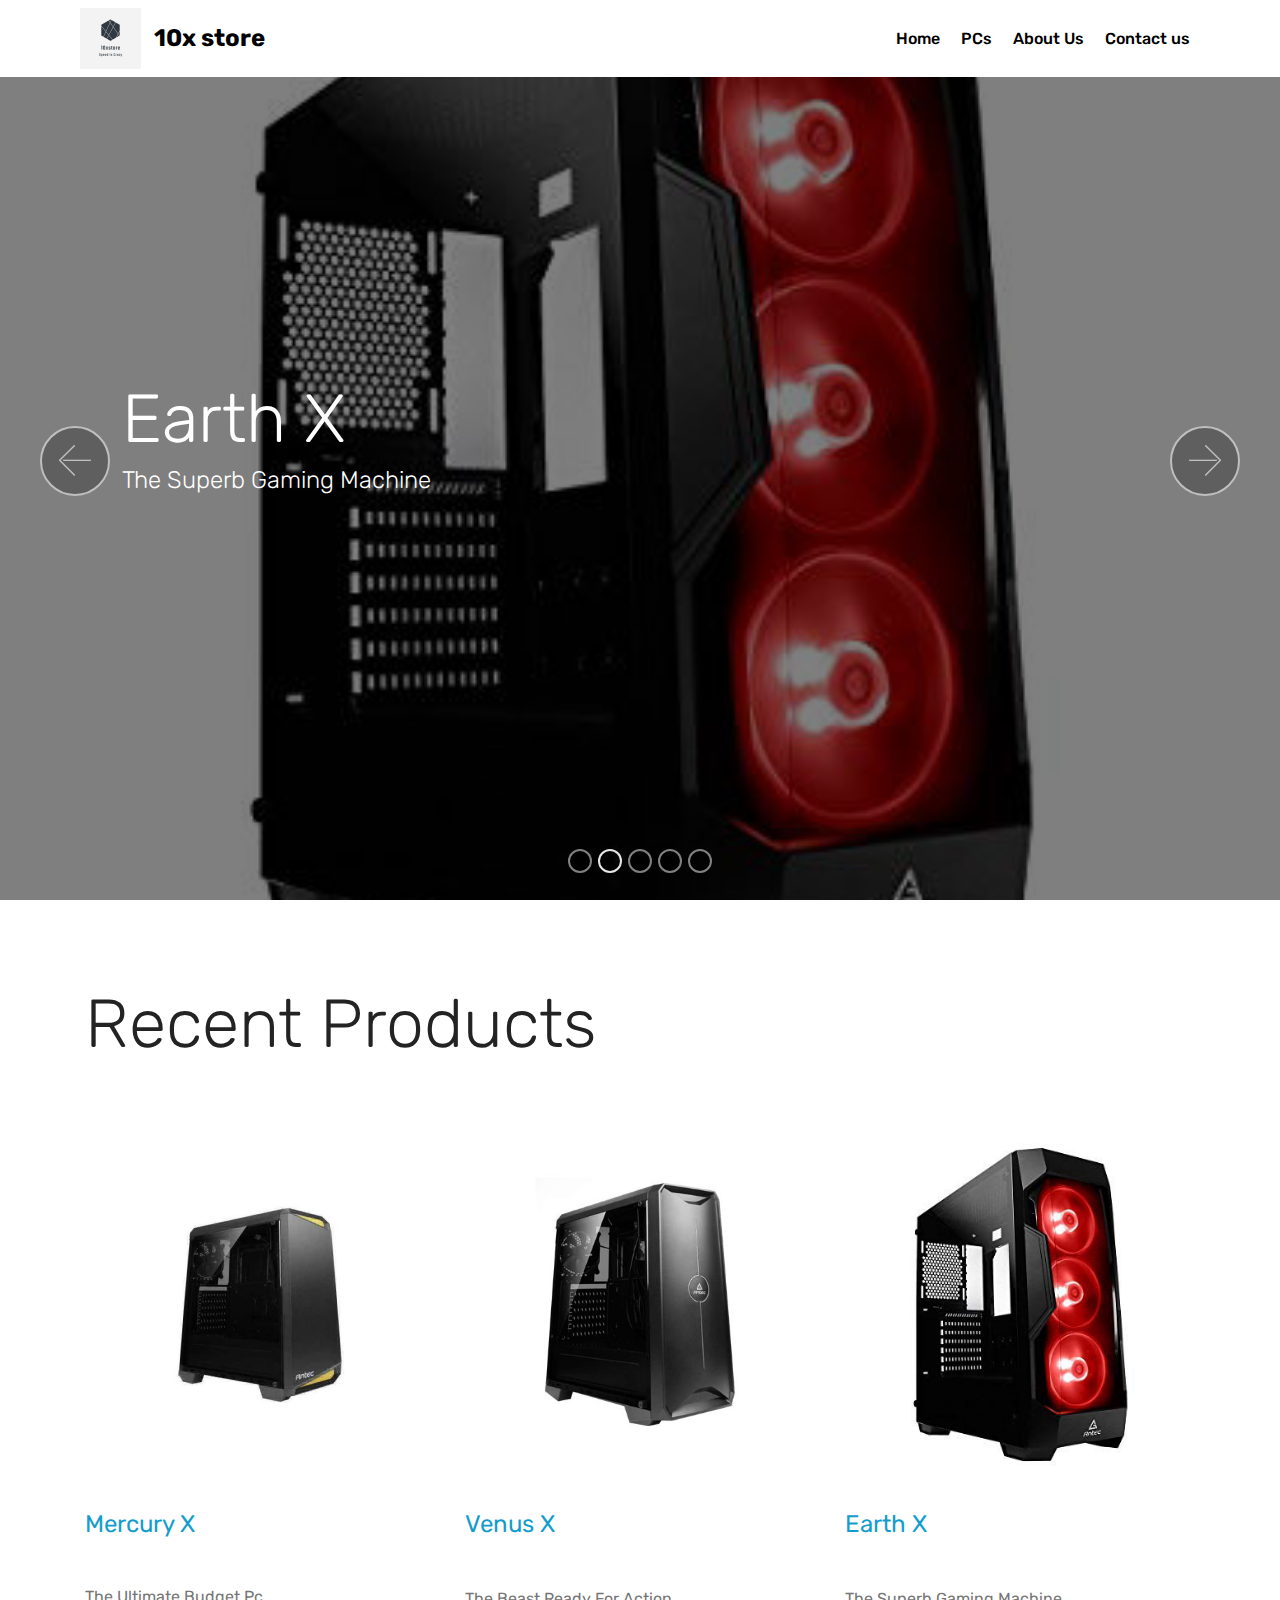
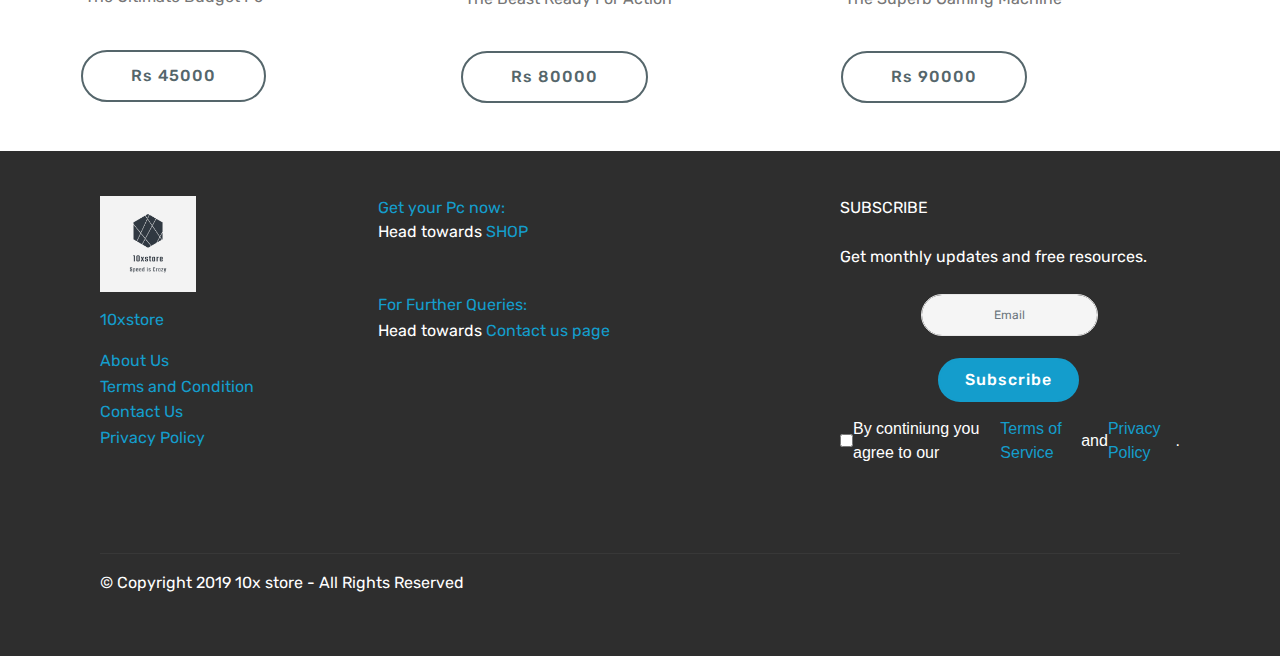
==== commit d65ab479: "upd" ====
--- a/index.html
+++ b/index.html
@@ -1,20 +1,32 @@
 <!DOCTYPE html>
 <html >
 <head>
-  <!-- Site made with Mobirise Website Builder v4.9.3, https://mobirise.com -->
+<!-- Global site tag (gtag.js) - Google Analytics -->
+<script async src="https://www.googletagmanager.com/gtag/js?id=UA-135980167-1"></script>
+<script>
+  window.dataLayer = window.dataLayer || [];
+  function gtag(){dataLayer.push(arguments);}
+  gtag('js', new Date());
+
+  gtag('config', 'UA-135980167-1');
+</script>
+
+<meta name="google-site-verification" content="1cGuQp51unxlFV2XwZEF0qJVrBzuQJ5MQZv-f1XNvhQ" />
+  
   <meta charset="UTF-8">
   <meta http-equiv="X-UA-Compatible" content="IE=edge">
   <meta name="generator" content="Mobirise v4.9.3, mobirise.com">
   <meta name="viewport" content="width=device-width, initial-scale=1, minimum-scale=1">
   <link rel="shortcut icon" href="assets/images/logo-122x122.png" type="image/x-icon">
-  <meta name="description" content="">
-  <title>Home</title>
+  <meta name="description" content="Just Vist if needs related to gaming ">
+  <title>|10xstore|speed is crazy|</title>
   <link rel="stylesheet" href="assets/web/assets/mobirise-icons/mobirise-icons.css">
   <link rel="stylesheet" href="assets/tether/tether.min.css">
   <link rel="stylesheet" href="assets/soundcloud-plugin/style.css">
   <link rel="stylesheet" href="assets/bootstrap/css/bootstrap.min.css">
   <link rel="stylesheet" href="assets/bootstrap/css/bootstrap-grid.min.css">
   <link rel="stylesheet" href="assets/bootstrap/css/bootstrap-reboot.min.css">
+  <link rel="stylesheet" href="assets/gdpr-plugin/gdpr-styles.css">
   <link rel="stylesheet" href="assets/dropdown/css/style.css">
   <link rel="stylesheet" href="assets/socicon/css/styles.css">
   <link rel="stylesheet" href="assets/theme/css/style.css">
@@ -59,11 +71,11 @@
     </nav>
 </section>
 
-<section class="engine"><a href="https://mobirise.info/k">develop free website</a></section><section class="carousel slide cid-ripaLU50Ka" data-interval="false" id="slider1-1">
-
-    
-
-    <div class="full-screen"><div class="mbr-slider slide carousel" data-pause="true" data-keyboard="false" data-ride="false" data-interval="false"><ol class="carousel-indicators"><li data-app-prevent-settings="" data-target="#slider1-1" data-slide-to="0"></li><li data-app-prevent-settings="" data-target="#slider1-1" data-slide-to="1"></li><li data-app-prevent-settings="" data-target="#slider1-1" data-slide-to="2"></li><li data-app-prevent-settings="" data-target="#slider1-1" data-slide-to="3"></li><li data-app-prevent-settings="" data-target="#slider1-1" class=" active" data-slide-to="4"></li></ol><div class="carousel-inner" role="listbox"><div class="carousel-item slider-fullscreen-image" data-bg-video-slide="false" style="background-image: url(assets/images/mbr-1920x1826.jpg);"><div class="container container-slide"><div class="image_wrapper"><div class="mbr-overlay"></div><img src="assets/images/mbr-1920x1826.jpg"><div class="carousel-caption justify-content-center"><div class="col-10 align-center"><h2 class="mbr-fonts-style display-1">100% Satisfaction</h2><p class="lead mbr-text mbr-fonts-style display-5">We Satisfy You With The Best Of Us</p></div></div></div></div></div><div class="carousel-item slider-fullscreen-image" data-bg-video-slide="false" style="background-image: url(assets/images/61mbv4omt0l.-sx425-1-425x425.jpg);"><div class="container container-slide"><div class="image_wrapper"><div class="mbr-overlay"></div><img src="assets/images/61mbv4omt0l.-sx425-1-425x425.jpg"><div class="carousel-caption justify-content-center"><div class="col-10 align-left"><h2 class="mbr-fonts-style display-1">Earth X</h2><p class="lead mbr-text mbr-fonts-style display-5">The Superb Gaming Machine<br></p></div></div></div></div></div><div class="carousel-item slider-fullscreen-image" data-bg-video-slide="false" style="background-image: url(assets/images/nx100-3-600x600.jpg);"><div class="container container-slide"><div class="image_wrapper"><div class="mbr-overlay"></div><img src="assets/images/nx100-3-600x600.jpg"><div class="carousel-caption justify-content-center"><div class="col-10 align-right"><h2 class="mbr-fonts-style display-1">Mercury X</h2><p class="lead mbr-text mbr-fonts-style display-5">The Ultimate Budget Pc</p></div></div></div></div></div><div class="carousel-item slider-fullscreen-image" data-bg-video-slide="false" style="background-image: url(assets/images/nx200-1-500x500.jpg);"><div class="container container-slide"><div class="image_wrapper"><div class="mbr-overlay"></div><img src="assets/images/nx200-1-500x500.jpg"><div class="carousel-caption justify-content-center"><div class="col-10 align-center"><h2 class="mbr-fonts-style display-1">Venus X</h2><p class="lead mbr-text mbr-fonts-style display-5">The Beast Ready For Action</p></div></div></div></div></div><div class="carousel-item slider-fullscreen-image active" data-bg-video-slide="false" style="background-image: url(assets/images/image-coming-soon-1-475x475.png);"><div class="container container-slide"><div class="image_wrapper"><div class="mbr-overlay"></div><img src="assets/images/image-coming-soon-1-475x475.png"><div class="carousel-caption justify-content-center"><div class="col-10 align-center"><h2 class="mbr-fonts-style display-1">New Models Coming Soon</h2><p class="lead mbr-text mbr-fonts-style display-5">Hint: Distance is Crazy</p></div></div></div></div></div></div><a data-app-prevent-settings="" class="carousel-control carousel-control-prev" role="button" data-slide="prev" href="#slider1-1"><span aria-hidden="true" class="mbri-left mbr-iconfont"></span><span class="sr-only">Previous</span></a><a data-app-prevent-settings="" class="carousel-control carousel-control-next" role="button" data-slide="next" href="#slider1-1"><span aria-hidden="true" class="mbri-right mbr-iconfont"></span><span class="sr-only">Next</span></a></div></div>
+<section class="engine"><a href="https://mobirise.info/r">bootstrap templates</a></section><section class="carousel slide cid-ripaLU50Ka" data-interval="false" id="slider1-1">
+
+    
+
+    <div class="full-screen"><div class="mbr-slider slide carousel" data-pause="true" data-keyboard="false" data-ride="carousel" data-interval="4000"><ol class="carousel-indicators"><li data-app-prevent-settings="" data-target="#slider1-1" data-slide-to="0"></li><li data-app-prevent-settings="" data-target="#slider1-1" class=" active" data-slide-to="1"></li><li data-app-prevent-settings="" data-target="#slider1-1" data-slide-to="2"></li><li data-app-prevent-settings="" data-target="#slider1-1" data-slide-to="3"></li><li data-app-prevent-settings="" data-target="#slider1-1" data-slide-to="4"></li></ol><div class="carousel-inner" role="listbox"><div class="carousel-item slider-fullscreen-image" data-bg-video-slide="false" style="background-image: url(assets/images/mbr-1920x1826.jpg);"><div class="container container-slide"><div class="image_wrapper"><div class="mbr-overlay"></div><img src="assets/images/mbr-1920x1826.jpg"><div class="carousel-caption justify-content-center"><div class="col-10 align-center"><h2 class="mbr-fonts-style display-1">100% Satisfaction</h2><p class="lead mbr-text mbr-fonts-style display-5">We Satisfy You With The Best Of Us</p></div></div></div></div></div><div class="carousel-item slider-fullscreen-image active" data-bg-video-slide="false" style="background-image: url(assets/images/61mbv4omt0l.-sx425-1-425x425.jpg);"><div class="container container-slide"><div class="image_wrapper"><div class="mbr-overlay"></div><img src="assets/images/61mbv4omt0l.-sx425-1-425x425.jpg"><div class="carousel-caption justify-content-center"><div class="col-10 align-left"><h2 class="mbr-fonts-style display-1">Earth X</h2><p class="lead mbr-text mbr-fonts-style display-5">The Superb Gaming Machine<br></p></div></div></div></div></div><div class="carousel-item slider-fullscreen-image" data-bg-video-slide="false" style="background-image: url(assets/images/nx100-3-600x600.jpg);"><div class="container container-slide"><div class="image_wrapper"><div class="mbr-overlay"></div><img src="assets/images/nx100-3-600x600.jpg"><div class="carousel-caption justify-content-center"><div class="col-10 align-right"><h2 class="mbr-fonts-style display-1">Mercury X</h2><p class="lead mbr-text mbr-fonts-style display-5">The Ultimate Budget Pc</p></div></div></div></div></div><div class="carousel-item slider-fullscreen-image" data-bg-video-slide="false" style="background-image: url(assets/images/nx200-1-500x500.jpg);"><div class="container container-slide"><div class="image_wrapper"><div class="mbr-overlay"></div><img src="assets/images/nx200-1-500x500.jpg"><div class="carousel-caption justify-content-center"><div class="col-10 align-center"><h2 class="mbr-fonts-style display-1">Venus X</h2><p class="lead mbr-text mbr-fonts-style display-5">The Beast Ready For Action</p></div></div></div></div></div><div class="carousel-item slider-fullscreen-image" data-bg-video-slide="false" style="background-image: url(assets/images/image-coming-soon-1-475x475.png);"><div class="container container-slide"><div class="image_wrapper"><div class="mbr-overlay"></div><img src="assets/images/image-coming-soon-1-475x475.png"><div class="carousel-caption justify-content-center"><div class="col-10 align-center"><h2 class="mbr-fonts-style display-1">New Models Coming Soon</h2><p class="lead mbr-text mbr-fonts-style display-5">Hint: Distance is Crazy</p></div></div></div></div></div></div><a data-app-prevent-settings="" class="carousel-control carousel-control-prev" role="button" data-slide="prev" href="#slider1-1"><span aria-hidden="true" class="mbri-left mbr-iconfont"></span><span class="sr-only">Previous</span></a><a data-app-prevent-settings="" class="carousel-control carousel-control-next" role="button" data-slide="next" href="#slider1-1"><span aria-hidden="true" class="mbri-right mbr-iconfont"></span><span class="sr-only">Next</span></a></div></div>
 
 </section>
 
@@ -163,14 +175,14 @@
                     <div data-form-alert="" hidden="" class="align-center">Thanks for filling out the form!</div>
 
                     <form class="form-inline" action="https://mobirise.com/" method="post" data-form-title="Mobirise Form">
-                        <input type="hidden" value="MrksA2bCjnc/pIGw3TuJ0Wx7PRki6qG12O8/eAky858NCOwyF0fdUaMY1ELigt2SjWTyFvlMOuxyJBgkO18YEoGz7yU5rEmIojloLIiLrNA5shUG7Cukjl9IaC0c4ImL" data-form-email="true">
+                        <input type="hidden" value="iBig8fUxlkM3Nwy7Sx1AfS+ZOnFr7ZJE1WyHXtJDHUEdJszh2X0Uv25HEDdiDumOVkn2WNaJp94nPEQ7JaWgrEhwDi6RJ270DON3FA4U911u/nsibeibAJn5zmfvYYBv" data-form-email="true">
                         <div class="form-group">
                             <input type="email" class="form-control input-sm input-inverse my-2" name="email" required="" data-form-field="Email" placeholder="Email" id="email-footer4-2q">
                         </div>
                         <div class="input-group-btn m-2">
                             <button href="" class="btn btn-primary display-4" type="submit" role="button">Subscribe</button>
                         </div>
-                    </form>
+                    <span class="gdpr-block "><label><input type="checkbox" name="gdpr" id="gdpr-footer4-2q" required="">By continiung you agree to our <a href="terms.html">Terms of Service</a> and <a href="policy.html">Privacy Policy</a>.</label></span></form>
                 </div>
                 <p class="mb-4 mbr-fonts-style foot-title display-7"><br><br></p>
                 
@@ -198,8 +210,10 @@
   <script src="assets/popper/popper.min.js"></script>
   <script src="assets/tether/tether.min.js"></script>
   <script src="assets/bootstrap/js/bootstrap.min.js"></script>
+  <script src="assets/cookies-alert-plugin/cookies-alert-core.js"></script>
+  <script src="assets/cookies-alert-plugin/cookies-alert-script.js"></script>
+  <script src="assets/dropdown/js/script.min.js"></script>
   <script src="assets/touchswipe/jquery.touch-swipe.min.js"></script>
-  <script src="assets/dropdown/js/script.min.js"></script>
   <script src="assets/ytplayer/jquery.mb.ytplayer.min.js"></script>
   <script src="assets/vimeoplayer/jquery.mb.vimeo_player.js"></script>
   <script src="assets/smoothscroll/smooth-scroll.js"></script>
@@ -209,5 +223,6 @@
   <script src="assets/formoid/formoid.min.js"></script>
   
   
-</body>
+<input name="cookieData" type="hidden" data-cookie-text="We use cookies to give you the best experience. Read our <a href='privacy.html'>cookie policy</a>.">
+  </body>
 </html>